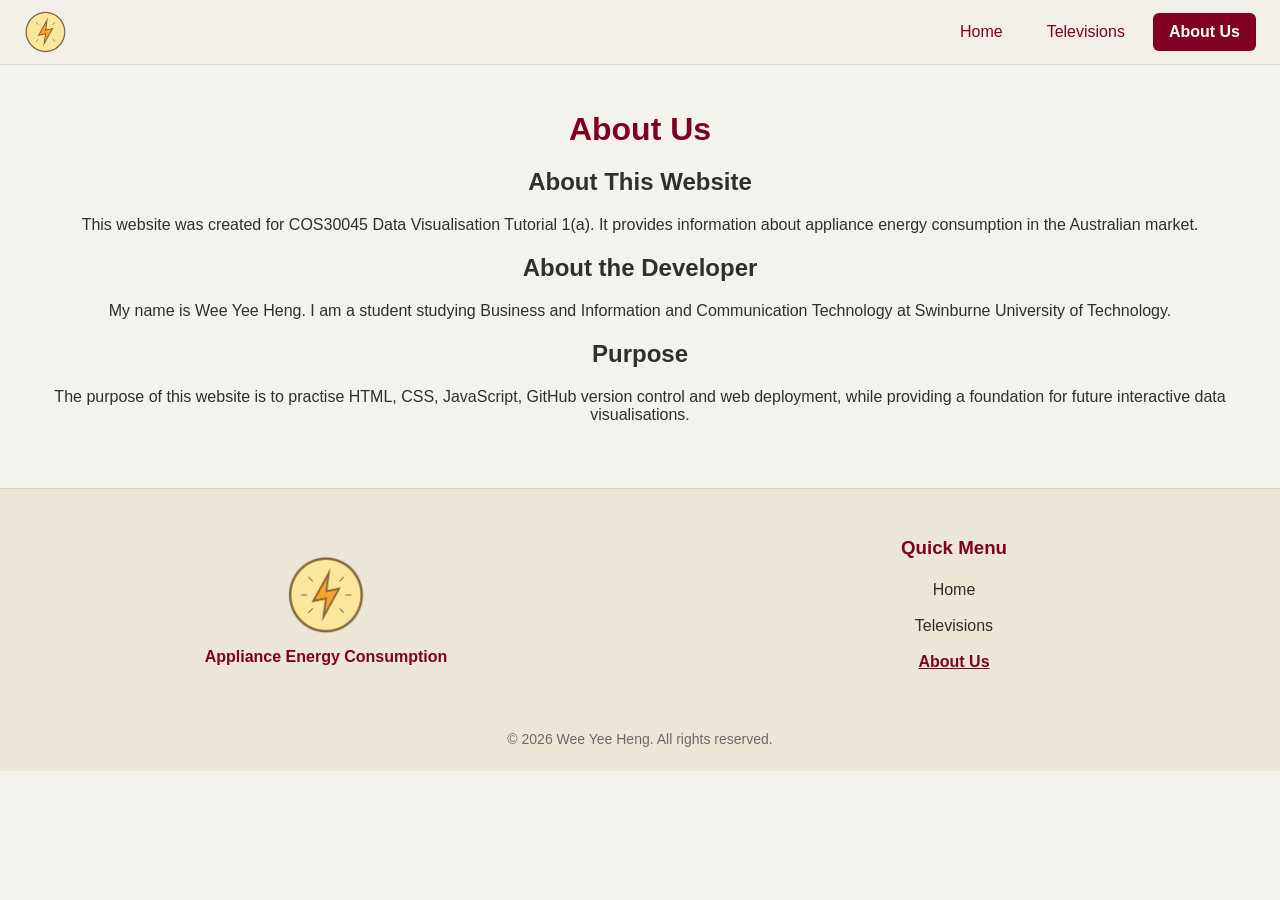
==== about.html @ 1b8fec28 "Add about page" ====
<!DOCTYPE html>
<html>
<head>
  <meta charset="utf-8">
  <meta name="description" content="Appliance Energy Consumption Website for COS30045 Tutorial 1(a)">
  <meta name="keywords" content="COS30045, Tutorial 1(a), About Us, Appliance Energy Consumption Website">
  <meta name="author" content="Wee Yee Heng">
  <link rel="stylesheet" href="style.css">
  <link rel="icon" type="image/x-icon" href="images/favicon.ico">
  <script type="text/javascript" src="script.js"></script>
  <title>Appliance Energy Consumption</title>
</head>
<body>
  <!-- Header / Navbar -->
  <header class="navbar">
    <div class="navbar-inner">
      <nav class="navlogo">
        <a href="index.html" onclick="goToPage('index.html'); return false;">
          <img src="images/power_logo.png" alt="Appliance Energy Consumption Home">
        </a>
      </nav>
      <nav class="navpage">
        <a href="index.html" onclick="goToPage('index.html'); return false;">Home</a>

        <a href="televisions.html" onclick="goToPage('televisions.html'); return false;">Televisions</a>

        <a href="about.html" onclick="goToPage('about.html'); return false;">About Us</a>
      </nav>
    </div>
  </header>

  <main class="main">
    <h1>About Us</h1>
    <section class="about-section">
      <h2>About This Website</h2>

      <p>
        This website was created for COS30045 Data Visualisation
        Tutorial 1(a). It provides information about appliance energy
        consumption in the Australian market.
      </p>
    </section>


    <section class="about-section">
      <h2>About the Developer</h2>

      <p>
        My name is Wee Yee Heng. I am a student studying Business and
        Information and Communication Technology at Swinburne University
        of Technology.
      </p>
    </section>


    <section class="about-section">
      <h2>Purpose</h2>

      <p>
        The purpose of this website is to practise HTML, CSS, JavaScript,
        GitHub version control and web deployment, while providing a
        foundation for future interactive data visualisations.
      </p>
    </section>

    <!-- Utility buttons -->
    <a href="#" class="scroll-btn"><img src="images/scroll.png" alt="Scroll To The Top"></a>
  </main>

  <!-- Footer -->
  <footer class="footer">
    <div class="footer-wrap">
      <div class="footer-brand">
        <figure class="footer-logo">
          <a href="index.html" onclick="goToPage('index.html'); return false;">
              <img src="images/power_logo.png" alt="Appliance Energy Consumption Home">
          </a>
          <figcaption>Appliance Energy Consumption</figcaption>
        </figure>
      </div>

      <nav class="footer-menu">
        <h3>Quick Menu</h3>
        <ul>
          <li><a href="index.html" onclick="goToPage('index.html'); return false;">Home</a></li>
          <li><a href="televisions.html" onclick="goToPage('televisions.html'); return false;">Televisions</a></li>
          <li><a href="about.html" onclick="goToPage('about.html'); return false;">About Us</a></li>
        </ul>
      </nav>
    </div>  
    <div class="legal">© 2026 Wee Yee Heng. All rights reserved.</div>
  </footer>
</body>
</html>
---- style.css ----
/* ========================
   Theme
======================== */
:root {
    --page-bg: #F4F2EC;
    --text-color: #2F2F2F;

    --brand: #7F0020;
    --brand-hover: #A31632;

    --navbar-bg: #F2EFE9;
    --footer-bg: #ECE6D6;
    --surface: #FFFFFF;
}

/* ========================
   Global
======================== */
html {
    scroll-behavior: smooth;
}

body {
    margin: 0;
    background-color: var(--page-bg);
    color: var(--text-color);
    font-family: Arial, Helvetica, sans-serif;
}

/* ========================
   Navigation
======================== */
.navbar {
    position: fixed;
    top: 0;
    left: 0;
    right: 0;

    background-color: var(--navbar-bg);

    z-index: 1000;

    border-bottom: 1px solid rgba(0, 0, 0, 0.08);
}

.navbar-inner {
    max-width: 1300px;
    margin: 0 auto;
    padding: 10px 24px;

    display: flex;
    align-items: center;
    justify-content: space-between;
}

.navlogo {
    display: flex;
    align-items: center;
}

.navlogo img {
    width: auto;
    height: 44px;
    display: block;
}

.navpage {
    display: flex;
    align-items: center;
    gap: 12px;
}

.navpage a {
    display: inline-flex;
    align-items: center;

    padding: 10px 16px;

    color: var(--brand);
    text-decoration: none;

    border-radius: 6px;

    transition:
        background-color 0.2s ease,
        color 0.2s ease;
}

/* Mouse-over feedback */
.navpage a:hover {
    background-color: var(--brand);
    color: var(--surface);
}

/* Current page feedback */
.navpage a.nav-active {
    background-color: var(--brand);
    color: var(--surface);
    font-weight: 700;
}


/* ========================
   Main Content
======================== */
.main {
    max-width: 1300px;
    margin: 0 auto;
    padding: 90px 24px 0;

    text-align: center;
}

#banner {
    display: block;

    width: 100%;
    max-width: 100%;
    height: auto;

    margin: 0 auto 32px;
}

.main h1 {
    color: var(--brand);
    margin-bottom: 16px;
}

.intro {
    max-width: 800px;

    margin: 0 auto;

    font-size: 1.2rem;
    line-height: 1.7;

    color: var(--text-color);
}


/* ========================
   Scroll To Top Button
======================== */
.scroll-btn {
    position: fixed;

    right: 20px;
    bottom: 20px;

    width: 52px;
    height: 52px;

    background-color: var(--brand);

    border-radius: 50%;

    display: flex;
    align-items: center;
    justify-content: center;

    opacity: 0;
    visibility: hidden;
    pointer-events: none;

    z-index: 999;

    transition:
        opacity 0.3s ease,
        background-color 0.2s ease;
}

.scroll-btn.visible {
    opacity: 1;
    visibility: visible;
    pointer-events: auto;
}

.scroll-btn:hover {
    background-color: var(--brand-hover);
}

.scroll-btn img {
    width: 26px;
    height: 26px;
}


/* ========================
   Footer
======================== */
.footer {
    margin-top: 64px;

    background-color: var(--footer-bg);

    border-top: 1px solid rgba(0, 0, 0, 0.08);

    color: var(--text-color);
}

.footer-wrap {
    max-width: 1300px;
    margin: 0 auto;
    padding: 32px 24px;

    display: grid;
    grid-template-columns: 1fr 1fr;

    gap: 24px;
}

.footer-brand,
.footer-menu {
    display: flex;
    flex-direction: column;
    align-items: center;
    justify-content: center;

    padding: 16px;
}

.footer-logo {
    margin: 0;
    text-align: center;
}

.footer-logo img {
    width: 80px;
    height: auto;

    margin-bottom: 8px;
}

.footer-logo figcaption {
    color: var(--brand);
    font-weight: 700;
}

.footer-menu h3 {
    margin: 0 0 10px;

    color: var(--brand);
}

.footer-menu ul {
    margin: 0;
    padding: 0;

    list-style: none;
    text-align: center;
}

.footer-menu li {
    margin: 6px 0;
}

.footer-menu a {
    display: inline-block;

    padding: 6px 12px;

    color: var(--text-color);
    text-decoration: none;

    border-radius: 4px;

    transition: color 0.2s ease;
}

.footer-menu a:hover,
.footer-menu a.nav-active {
    color: var(--brand);
}

.footer-menu a.nav-active {
    font-weight: 700;
    text-decoration: underline;
}

.legal {
    max-width: 1300px;

    margin: 0 auto;
    padding: 0 24px 24px;

    text-align: center;

    font-size: 14px;
    color: #6A6A6A;
}

.legal p {
    margin: 4px 0;
}


/* ========================
   Responsive
======================== */
@media (max-width: 700px) {

    .navbar-inner {
        flex-direction: column;
        gap: 8px;
    }

    .main {
        padding-top: 130px;
    }

    .navpage {
        gap: 4px;
    }

    .navpage a {
        padding: 8px 10px;
    }

    .footer-wrap {
        grid-template-columns: 1fr;
    }
}
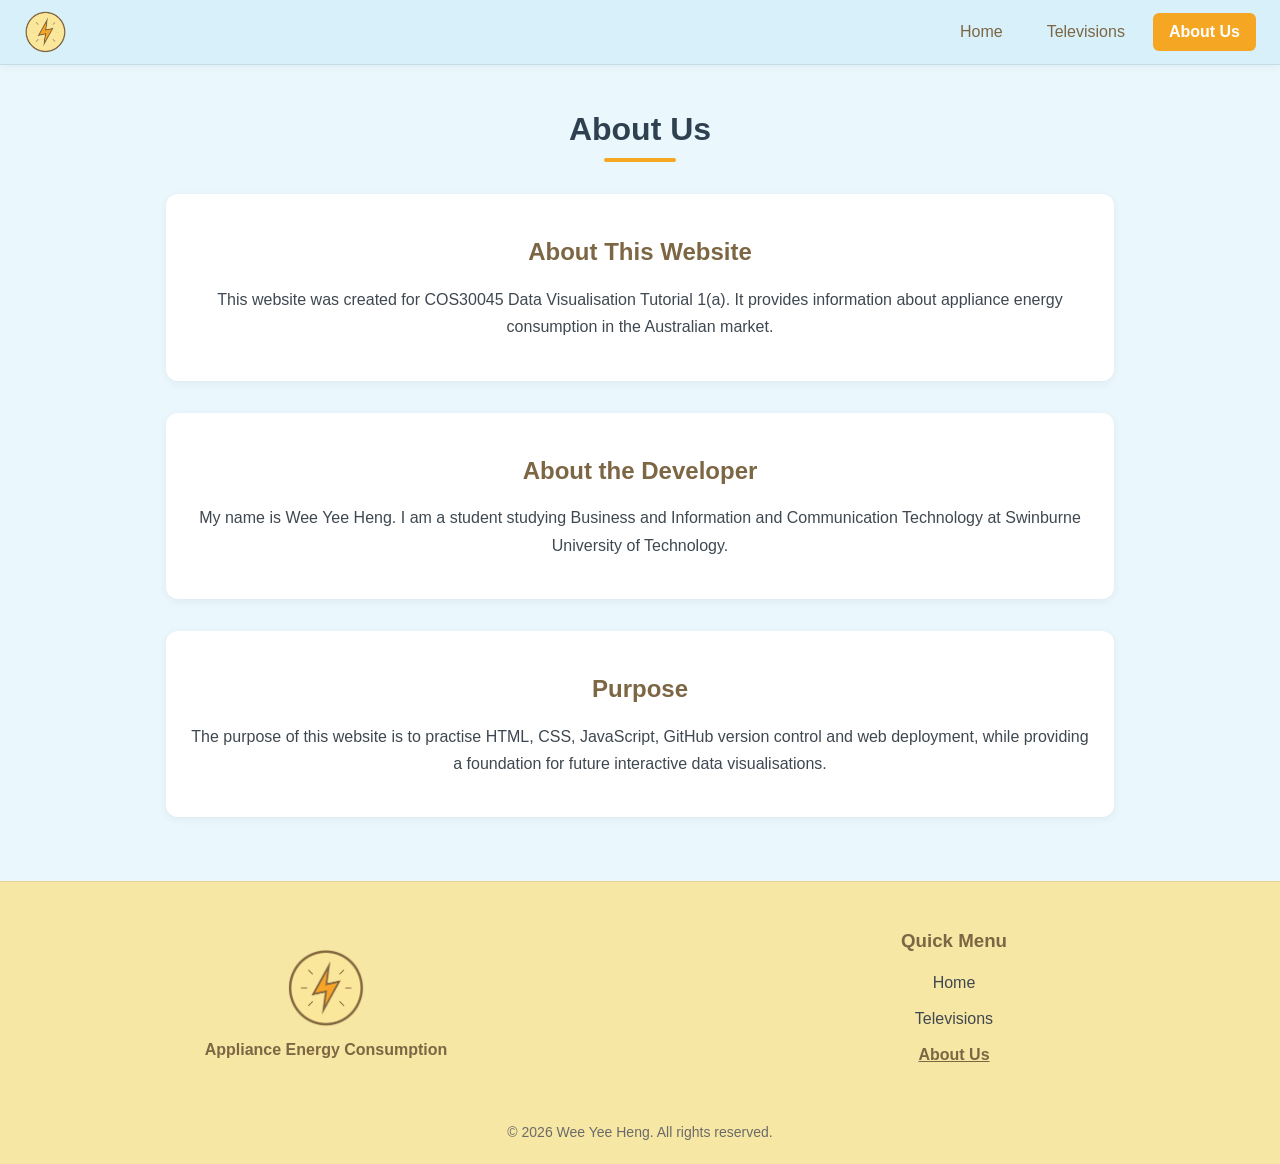
==== commit 2b2e9dc6: "Improve page structure and responsive support" ====
--- a/about.html
+++ b/about.html
@@ -1,7 +1,8 @@
 <!DOCTYPE html>
-<html>
+<html lang="en">
 <head>
   <meta charset="utf-8">
+  <meta name="viewport" content="width=device-width, initial-scale=1.0">
   <meta name="description" content="Appliance Energy Consumption Website for COS30045 Tutorial 1(a)">
   <meta name="keywords" content="COS30045, Tutorial 1(a), About Us, Appliance Energy Consumption Website">
   <meta name="author" content="Wee Yee Heng">
--- a/style.css
+++ b/style.css
@@ -1,102 +1,108 @@
 /* ========================
-   Theme
+  Theme
 ======================== */
 :root {
-    --page-bg: #F4F2EC;
-    --text-color: #2F2F2F;
-
-    --brand: #7F0020;
-    --brand-hover: #A31632;
-
-    --navbar-bg: #F2EFE9;
-    --footer-bg: #ECE6D6;
-    --surface: #FFFFFF;
+  --page-bg: #EAF7FC;
+  --navbar-bg: #D7F0FA;
+  --footer-bg: #F7E7A4;
+  --surface: #FFFFFF;
+
+  --text-color: #3F4850;
+  --heading-color: #2F4050;
+
+  --brand: #F5A623;
+  --brand-hover: #E58C17;
+  
+  --accent-blue: #B4E4F9;
+  --accent-yellow: #FDD226;
+  --accent-brown: #7C6643;
 }
 
 /* ========================
    Global
 ======================== */
 html {
-    scroll-behavior: smooth;
+  scroll-behavior: smooth;
 }
 
 body {
-    margin: 0;
-    background-color: var(--page-bg);
-    color: var(--text-color);
-    font-family: Arial, Helvetica, sans-serif;
+  margin: 0;
+  background-color: var(--page-bg);
+  color: var(--text-color);
+  font-family: Arial, Helvetica, sans-serif;
 }
 
 /* ========================
    Navigation
 ======================== */
 .navbar {
-    position: fixed;
-    top: 0;
-    left: 0;
-    right: 0;
-
-    background-color: var(--navbar-bg);
-
-    z-index: 1000;
-
-    border-bottom: 1px solid rgba(0, 0, 0, 0.08);
+  position: fixed;
+  top: 0;
+  left: 0;
+  right: 0;
+
+  background-color: var(--navbar-bg);
+
+  z-index: 1000;
+
+  border-bottom: 1px solid rgba(0, 0, 0, 0.08);
+  box-shadow: 0 2px 8px rgba(0, 0, 0, 0.05);
 }
 
 .navbar-inner {
-    max-width: 1300px;
-    margin: 0 auto;
-    padding: 10px 24px;
-
-    display: flex;
-    align-items: center;
-    justify-content: space-between;
+  max-width: 1300px;
+  margin: 0 auto;
+  padding: 10px 24px;
+
+  display: flex;
+  align-items: center;
+  justify-content: space-between;
 }
 
 .navlogo {
-    display: flex;
-    align-items: center;
+  display: flex;
+  align-items: center;
 }
 
 .navlogo img {
-    width: auto;
-    height: 44px;
-    display: block;
+  width: auto;
+  height: 44px;
+  display: block;
 }
 
 .navpage {
-    display: flex;
-    align-items: center;
-    gap: 12px;
+  display: flex;
+  align-items: center;
+  gap: 12px;
 }
 
 .navpage a {
-    display: inline-flex;
-    align-items: center;
-
-    padding: 10px 16px;
-
-    color: var(--brand);
-    text-decoration: none;
-
-    border-radius: 6px;
-
-    transition:
-        background-color 0.2s ease,
-        color 0.2s ease;
+  display: inline-flex;
+  align-items: center;
+
+  padding: 10px 16px;
+
+  color: var(--accent-brown);
+  text-decoration: none;
+
+  border-radius: 6px;
+
+  transition:
+    background-color 0.2s ease,
+    color 0.2s ease;
 }
 
 /* Mouse-over feedback */
 .navpage a:hover {
-    background-color: var(--brand);
-    color: var(--surface);
+  background-color: var(--brand);
+  color: var(--surface);
 }
 
 /* Current page feedback */
 .navpage a.nav-active {
-    background-color: var(--brand);
-    color: var(--surface);
-    font-weight: 700;
+  background-color: var(--brand);
+  color: var(--surface);
+  font-weight: 700;
 }
 
 
@@ -104,37 +110,71 @@
    Main Content
 ======================== */
 .main {
-    max-width: 1300px;
-    margin: 0 auto;
-    padding: 90px 24px 0;
-
-    text-align: center;
+  max-width: 1300px;
+  margin: 0 auto;
+  padding: 90px 24px 0;
+
+  text-align: center;
 }
 
 #banner {
-    display: block;
-
-    width: 100%;
-    max-width: 100%;
-    height: auto;
-
-    margin: 0 auto 32px;
+  display: block;
+
+  width: 100%;
+  max-width: 100%;
+  height: auto;
+
+  margin: 0 auto 32px;
 }
 
 .main h1 {
-    color: var(--brand);
-    margin-bottom: 16px;
+  color: var(--heading-color);
+  margin-bottom: 16px;
+}
+
+.main h1::after {
+  content: "";
+  display: block;
+
+  width: 72px;
+  height: 4px;
+
+  margin: 10px auto 0;
+
+  background-color: var(--brand);
+  border-radius: 2px;
+}
+
+.main h2 {
+  color: var(--accent-brown);
 }
 
 .intro {
-    max-width: 800px;
-
-    margin: 0 auto;
-
-    font-size: 1.2rem;
-    line-height: 1.7;
-
-    color: var(--text-color);
+  max-width: 800px;
+
+  margin: 0 auto;
+
+  font-size: 1.2rem;
+  line-height: 1.7;
+
+  color: var(--text-color);
+}
+
+.content-section,
+.about-section {
+  max-width: 900px;
+  margin: 32px auto;
+  padding: 24px;
+
+  background-color: var(--surface);
+  border-radius: 12px;
+
+  box-shadow: 0 2px 10px rgba(0, 0, 0, 0.06);
+}
+
+.content-section p,
+.about-section p {
+  line-height: 1.7;
 }
 
 
@@ -142,46 +182,46 @@
    Scroll To Top Button
 ======================== */
 .scroll-btn {
-    position: fixed;
-
-    right: 20px;
-    bottom: 20px;
-
-    width: 52px;
-    height: 52px;
-
-    background-color: var(--brand);
-
-    border-radius: 50%;
-
-    display: flex;
-    align-items: center;
-    justify-content: center;
-
-    opacity: 0;
-    visibility: hidden;
-    pointer-events: none;
-
-    z-index: 999;
-
-    transition:
-        opacity 0.3s ease,
-        background-color 0.2s ease;
+  position: fixed;
+
+  right: 20px;
+  bottom: 20px;
+
+  width: 52px;
+  height: 52px;
+
+  background-color: var(--brand);
+
+  border-radius: 50%;
+
+  display: flex;
+  align-items: center;
+  justify-content: center;
+
+  opacity: 0;
+  visibility: hidden;
+  pointer-events: none;
+
+  z-index: 999;
+
+  transition:
+    opacity 0.3s ease,
+    background-color 0.2s ease;
 }
 
 .scroll-btn.visible {
-    opacity: 1;
-    visibility: visible;
-    pointer-events: auto;
+  opacity: 1;
+  visibility: visible;
+  pointer-events: auto;
 }
 
 .scroll-btn:hover {
-    background-color: var(--brand-hover);
+  background-color: var(--brand-hover);
 }
 
 .scroll-btn img {
-    width: 26px;
-    height: 26px;
+  width: 26px;
+  height: 26px;
 }
 
 
@@ -189,134 +229,134 @@
    Footer
 ======================== */
 .footer {
-    margin-top: 64px;
-
-    background-color: var(--footer-bg);
-
-    border-top: 1px solid rgba(0, 0, 0, 0.08);
-
-    color: var(--text-color);
+  margin-top: 64px;
+
+  background-color: var(--footer-bg);
+
+  border-top: 1px solid rgba(0, 0, 0, 0.08);
+
+  color: var(--text-color);
 }
 
 .footer-wrap {
-    max-width: 1300px;
-    margin: 0 auto;
-    padding: 32px 24px;
-
-    display: grid;
-    grid-template-columns: 1fr 1fr;
-
-    gap: 24px;
+  max-width: 1300px;
+  margin: 0 auto;
+  padding: 32px 24px;
+
+  display: grid;
+  grid-template-columns: 1fr 1fr;
+
+  gap: 24px;
 }
 
 .footer-brand,
 .footer-menu {
-    display: flex;
+  display: flex;
+  flex-direction: column;
+  align-items: center;
+  justify-content: center;
+
+  padding: 16px;
+}
+
+.footer-logo {
+  margin: 0;
+  text-align: center;
+}
+
+.footer-logo img {
+  width: 80px;
+  height: auto;
+
+  margin-bottom: 8px;
+}
+
+.footer-logo figcaption {
+  color: var(--accent-brown);
+  font-weight: 700;
+}
+
+.footer-menu h3 {
+  margin: 0 0 10px;
+
+  color: var(--accent-brown);
+}
+
+.footer-menu ul {
+  margin: 0;
+  padding: 0;
+
+  list-style: none;
+  text-align: center;
+}
+
+.footer-menu li {
+  margin: 6px 0;
+}
+
+.footer-menu a {
+  display: inline-block;
+
+  padding: 6px 12px;
+
+  color: var(--text-color);
+  text-decoration: none;
+
+  border-radius: 4px;
+
+  transition: color 0.2s ease;
+}
+
+.footer-menu a:hover {
+  color: var(--brand-hover);
+}
+
+.footer-menu a.nav-active {
+  color: var(--accent-brown);
+  font-weight: 700;
+  text-decoration: underline;
+}
+
+.legal {
+  max-width: 1300px;
+
+  margin: 0 auto;
+  padding: 0 24px 24px;
+
+  text-align: center;
+
+  font-size: 14px;
+  color: #6A6A6A;
+}
+
+.legal p {
+  margin: 4px 0;
+}
+
+
+/* ========================
+   Responsive
+======================== */
+@media (max-width: 700px) {
+
+  .navbar-inner {
     flex-direction: column;
-    align-items: center;
-    justify-content: center;
-
-    padding: 16px;
-}
-
-.footer-logo {
-    margin: 0;
-    text-align: center;
-}
-
-.footer-logo img {
-    width: 80px;
-    height: auto;
-
-    margin-bottom: 8px;
-}
-
-.footer-logo figcaption {
-    color: var(--brand);
-    font-weight: 700;
-}
-
-.footer-menu h3 {
-    margin: 0 0 10px;
-
-    color: var(--brand);
-}
-
-.footer-menu ul {
-    margin: 0;
-    padding: 0;
-
-    list-style: none;
-    text-align: center;
-}
-
-.footer-menu li {
-    margin: 6px 0;
-}
-
-.footer-menu a {
-    display: inline-block;
-
-    padding: 6px 12px;
-
-    color: var(--text-color);
-    text-decoration: none;
-
-    border-radius: 4px;
-
-    transition: color 0.2s ease;
-}
-
-.footer-menu a:hover,
-.footer-menu a.nav-active {
-    color: var(--brand);
-}
-
-.footer-menu a.nav-active {
-    font-weight: 700;
-    text-decoration: underline;
-}
-
-.legal {
-    max-width: 1300px;
-
-    margin: 0 auto;
-    padding: 0 24px 24px;
-
-    text-align: center;
-
-    font-size: 14px;
-    color: #6A6A6A;
-}
-
-.legal p {
-    margin: 4px 0;
-}
-
-
-/* ========================
-   Responsive
-======================== */
-@media (max-width: 700px) {
-
-    .navbar-inner {
-        flex-direction: column;
-        gap: 8px;
-    }
-
-    .main {
-        padding-top: 130px;
-    }
-
-    .navpage {
-        gap: 4px;
-    }
-
-    .navpage a {
-        padding: 8px 10px;
-    }
-
-    .footer-wrap {
-        grid-template-columns: 1fr;
-    }
+    gap: 8px;
+  }
+
+  .main {
+    padding-top: 130px;
+  }
+
+  .navpage {
+    gap: 4px;
+  }
+
+  .navpage a {
+    padding: 8px 10px;
+  }
+
+  .footer-wrap {
+    grid-template-columns: 1fr;
+  }
 }
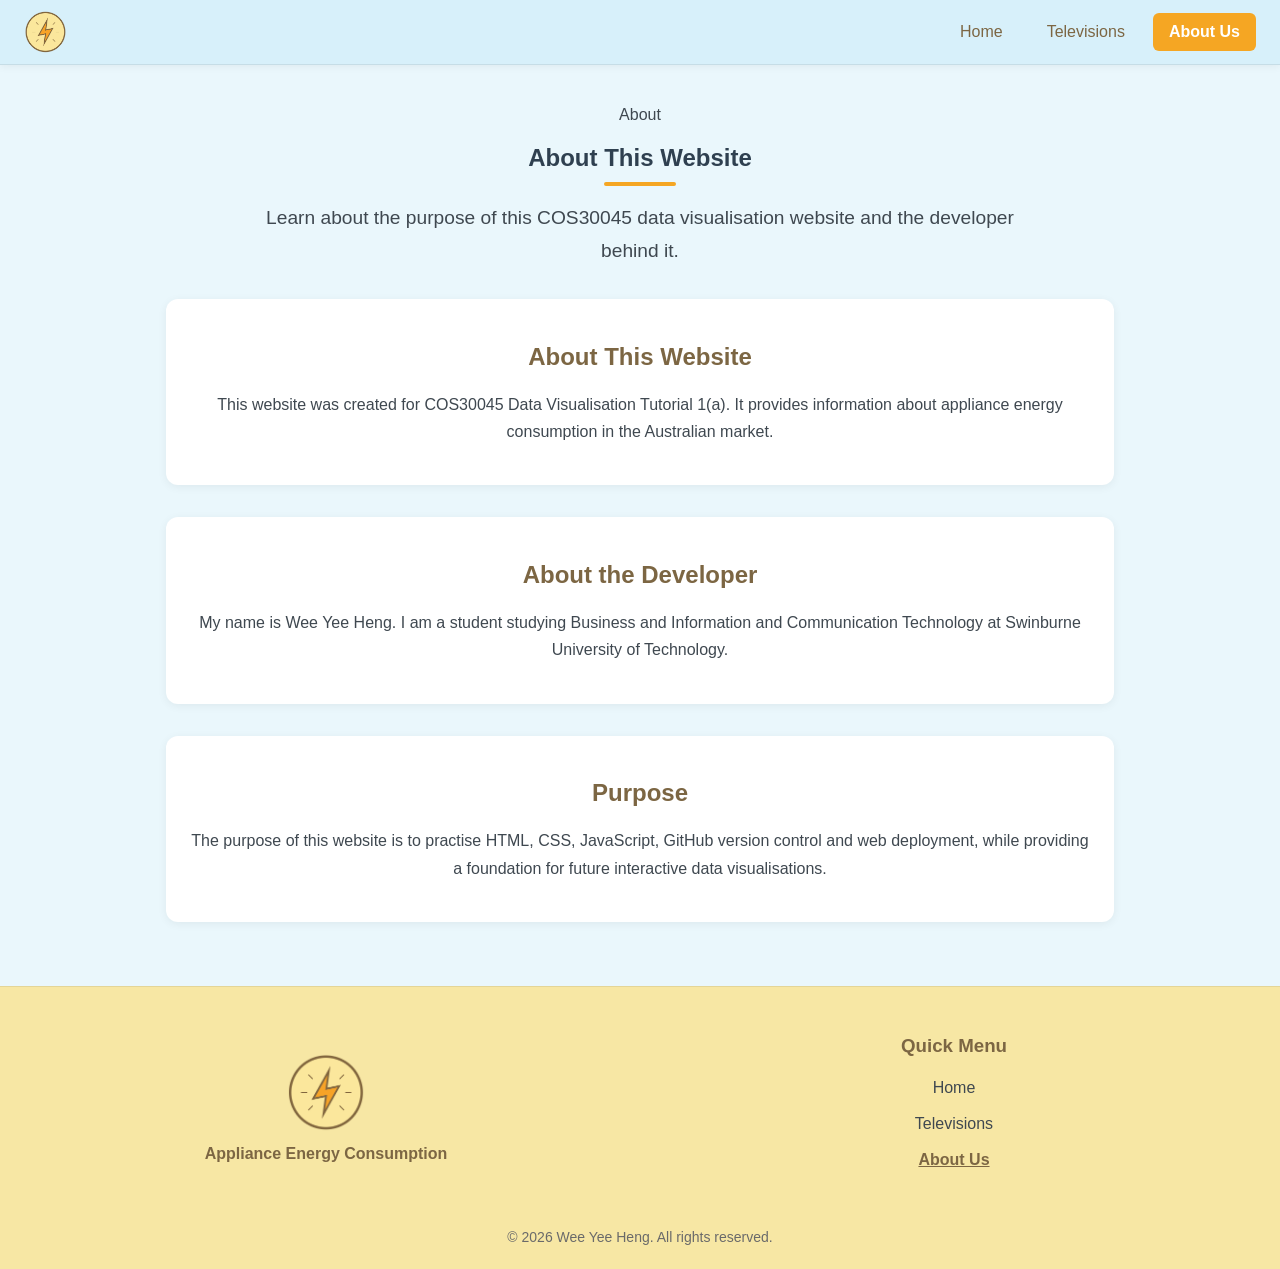
==== commit 3cf1832d: "Unify about page with site-wide hero style" ====
--- a/about.html
+++ b/about.html
@@ -22,19 +22,24 @@
       </nav>
       <nav class="navpage">
         <a href="index.html" onclick="goToPage('index.html'); return false;">Home</a>
-
         <a href="televisions.html" onclick="goToPage('televisions.html'); return false;">Televisions</a>
-
         <a href="about.html" onclick="goToPage('about.html'); return false;">About Us</a>
       </nav>
     </div>
   </header>
 
   <main class="main">
-    <h1>About Us</h1>
+    <section class="page-hero">
+      <p class="page-eyebrow page-eyebrow-about">About</p>
+      <h1>About This Website</h1>
+      <p class="intro">
+        Learn about the purpose of this COS30045 data visualisation website
+        and the developer behind it.
+      </p>
+    </section>
+
     <section class="about-section">
       <h2>About This Website</h2>
-
       <p>
         This website was created for COS30045 Data Visualisation
         Tutorial 1(a). It provides information about appliance energy
@@ -42,10 +47,8 @@
       </p>
     </section>
 
-
     <section class="about-section">
       <h2>About the Developer</h2>
-
       <p>
         My name is Wee Yee Heng. I am a student studying Business and
         Information and Communication Technology at Swinburne University
@@ -53,10 +56,8 @@
       </p>
     </section>
 
-
     <section class="about-section">
       <h2>Purpose</h2>
-
       <p>
         The purpose of this website is to practise HTML, CSS, JavaScript,
         GitHub version control and web deployment, while providing a
@@ -74,7 +75,7 @@
       <div class="footer-brand">
         <figure class="footer-logo">
           <a href="index.html" onclick="goToPage('index.html'); return false;">
-              <img src="images/power_logo.png" alt="Appliance Energy Consumption Home">
+            <img src="images/power_logo.png" alt="Appliance Energy Consumption Home">
           </a>
           <figcaption>Appliance Energy Consumption</figcaption>
         </figure>
@@ -88,7 +89,7 @@
           <li><a href="about.html" onclick="goToPage('about.html'); return false;">About Us</a></li>
         </ul>
       </nav>
-    </div>  
+    </div>
     <div class="legal">© 2026 Wee Yee Heng. All rights reserved.</div>
   </footer>
 </body>
--- a/style.css
+++ b/style.css
@@ -16,6 +16,12 @@
   --accent-blue: #B4E4F9;
   --accent-yellow: #FDD226;
   --accent-brown: #7C6643;
+
+  --story-context: #F0626E;
+  --story-choice: #E5B93F;
+  --story-energy: #5CCB9A;
+  --story-meaning: #65CFA3;
+  --story-summary: #A690E8;
 }
 
 /* ========================
@@ -179,6 +185,183 @@
 
 
 /* ========================
+   Television Data Story
+======================== */
+.television-story {
+  text-align: left;
+}
+
+.story-hero,
+.story-group,
+.story-summary {
+  max-width: 1100px;
+  margin: 0 auto 48px;
+}
+
+.story-hero {
+  padding: 44px 40px;
+  background-color: var(--surface);
+  border-radius: 16px;
+  box-shadow: 0 2px 12px rgba(0, 0, 0, 0.06);
+  text-align: center;
+}
+
+.story-hero .intro {
+  max-width: 760px;
+}
+
+.story-eyebrow {
+  margin: 0 0 8px;
+  font-size: 0.82rem;
+  font-weight: 700;
+  letter-spacing: 0.08em;
+  text-transform: uppercase;
+}
+
+.story-eyebrow-context {
+  color: var(--story-context);
+}
+
+.story-eyebrow-choice {
+  color: var(--story-choice);
+}
+
+.story-eyebrow-energy,
+.story-eyebrow-meaning {
+  color: var(--story-energy);
+}
+
+.story-eyebrow-summary {
+  color: var(--story-summary);
+}
+
+.story-group-heading {
+  margin-bottom: 24px;
+  text-align: center;
+}
+
+.story-group-heading h2,
+.story-summary > h2 {
+  margin: 0;
+  color: var(--heading-color);
+}
+
+.story-card {
+  display: grid;
+  grid-template-columns: minmax(0, 0.9fr) minmax(0, 1.1fr);
+  align-items: center;
+  gap: 32px;
+
+  margin: 24px 0;
+  padding: 28px;
+
+  background-color: var(--surface);
+  border-radius: 14px;
+  box-shadow: 0 2px 10px rgba(0, 0, 0, 0.06);
+}
+
+.story-card-reverse .story-copy {
+  order: 2;
+}
+
+.story-card-reverse .story-visual {
+  order: 1;
+}
+
+.story-copy h3 {
+  margin: 0 0 12px;
+  color: var(--heading-color);
+  font-size: 1.45rem;
+  line-height: 1.3;
+}
+
+.story-description,
+.story-takeaway {
+  margin: 0;
+  line-height: 1.7;
+}
+
+.story-takeaway {
+  margin-top: 18px;
+  padding: 14px 16px;
+  background-color: #FFF9E6;
+  border-left: 4px solid var(--story-choice);
+  border-radius: 8px;
+}
+
+.story-group:nth-of-type(3) .story-takeaway,
+.story-group:nth-of-type(4) .story-takeaway {
+  background-color: #ECFBF4;
+  border-left-color: var(--story-energy);
+}
+
+.story-visual {
+  margin: 0;
+  padding: 0;
+  min-width: 0;
+}
+
+.story-visual img {
+  display: block;
+  width: 100%;
+  height: auto;
+  border-radius: 10px;
+}
+
+.story-summary {
+  padding: 36px;
+  background-color: var(--surface);
+  border-radius: 16px;
+  box-shadow: 0 2px 12px rgba(0, 0, 0, 0.06);
+}
+
+.takeaway-grid {
+  display: grid;
+  gap: 20px;
+  margin-top: 28px;
+}
+
+.takeaway-item {
+  display: grid;
+  grid-template-columns: auto 1fr;
+  gap: 18px;
+  align-items: start;
+
+  padding: 18px 0;
+  border-bottom: 1px solid rgba(0, 0, 0, 0.08);
+}
+
+.takeaway-item:last-child {
+  border-bottom: 0;
+}
+
+.takeaway-number {
+  color: var(--story-summary);
+  font-size: 1.5rem;
+  font-weight: 700;
+}
+
+.takeaway-item h3 {
+  margin: 0 0 6px;
+  color: var(--heading-color);
+}
+
+.takeaway-item p {
+  margin: 0;
+  line-height: 1.6;
+}
+
+.bottom-line {
+  margin: 24px 0 0;
+  padding: 18px 20px;
+
+  background-color: #F1EDFC;
+  border-radius: 10px;
+  line-height: 1.6;
+}
+
+
+/* ========================
    Scroll To Top Button
 ======================== */
 .scroll-btn {
@@ -337,6 +520,18 @@
 /* ========================
    Responsive
 ======================== */
+@media (max-width: 900px) {
+  .story-card,
+  .story-card-reverse {
+    grid-template-columns: 1fr;
+  }
+
+  .story-card-reverse .story-copy,
+  .story-card-reverse .story-visual {
+    order: initial;
+  }
+}
+
 @media (max-width: 700px) {
 
   .navbar-inner {
@@ -356,7 +551,13 @@
     padding: 8px 10px;
   }
 
+  .story-hero,
+  .story-card,
+  .story-summary {
+    padding: 20px;
+  }
+
   .footer-wrap {
     grid-template-columns: 1fr;
   }
-}+}
